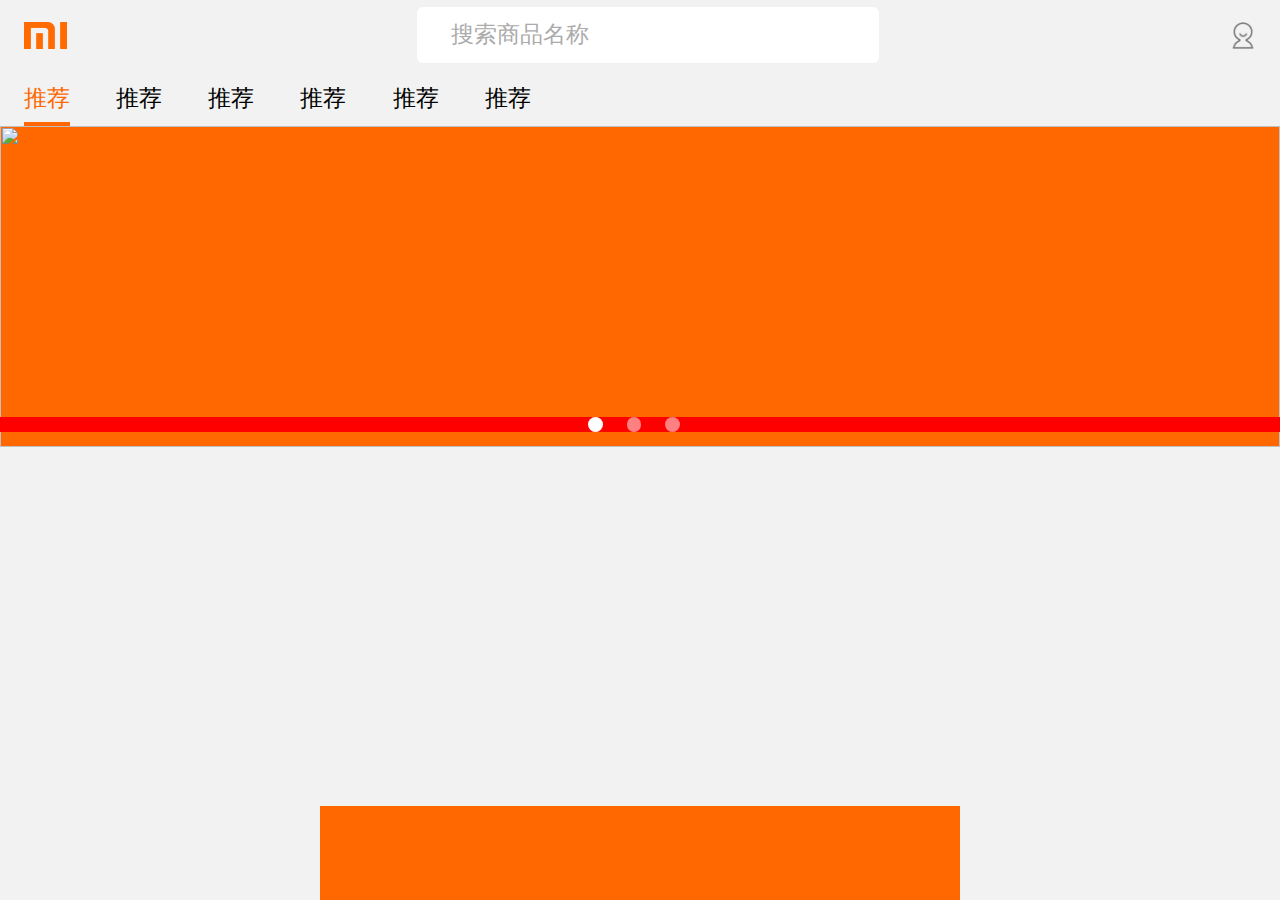
==== index.html @ 78974531 "pcxiaomi" ====
<!DOCTYPE html>
<html lang="zh">
<head>
	<meta charset="UTF-8">
	<meta name="viewport" content="width=device-width, initial-scale=1.0">
	<meta http-equiv="X-UA-Compatible" content="ie=edge">
	<link rel="stylesheet" type="text/css" href="css/style.css"/>
	<link rel="stylesheet" type="text/css" href="css/base.css"/>
	<script src="js/rem.js" type="text/javascript" charset="utf-8"></script>
	<title>Document</title>
</head>
<body>
	<div class="zhengti">
		<!-- 头部开始 -->
		<header class="toubu">
			<div class="toubu-top">
				<div class="toubu-logo">
					<img src="[data-uri]">
				</div>
				<div class="toubu-middle">
					<i class="iconfont">&#xe60c;<span>搜索商品名称</span></i>
				</div>
				<div class="toubu-right"></div>
			</div>
			<div class="toubu-bottom">
				<div class="zuo">
					<ul>
						<li class="A">推荐</li>
						<li>推荐</li>
						<li>推荐</li>
						<li>推荐</li>
						<li>推荐</li>
						<li>推荐</li>
						<li>推荐</li>
						<li>推荐</li>
						<li>推荐</li>
						<li>推荐</li>
						<li>推荐</li>
					</ul>
				</div>
				<div class="you"><i class="iconfont">&#xe668;</i></div>
			</div>
		</header>
		<!-- 头部结束 -->
		<!-- 轮播图开始 -->
		<main>
			<section>
				<div class="tupian-box">
					<ul>
						<li><img src="https://i8.mifile.cn/v1/a1/c39a9ca3-d498-2a5e-731a-22cdd0f160e5!720x360.webp" alt=""></li>
						<li><img src="https://i8.mifile.cn/v1/a1/c39a9ca3-d498-2a5e-731a-22cdd0f160e5!720x360.webp" alt=""></li>
						<li><img src="https://i8.mifile.cn/v1/a1/c39a9ca3-d498-2a5e-731a-22cdd0f160e5!720x360.webp" alt=""></li>
					</ul>
					<div class="yuandian">
						<div class="a active"></div>
						<div class="a"></div>
						<div class="a"></div>
					</div>
				</div>
			</section>
		</main>
		<!-- 轮播图结束 -->
		<!-- 底部开始 -->
		<footer class="dibu">
			
		</footer>
		<!-- 底部结束 -->
	</div>
</body>
</html>
---- css/style.css ----
.zhengti{
	max-width: 640;
	height: 100vh;
	margin: 0 auto;
	background: #f2f2f2;
}
/* 头部开始 */
.toubu{
	width: 100%;
	height: 2.12rem;
	padding:0 0.4rem;
	box-sizing: border-box;
	background: #f2f2f2;
	position: fixed;           //固定头部
	top: 0;
	left: 0;
}
.toubu-top{
	width: 100%;
	height: 1.19rem;
	display: flex;
	align-items: center;
	justify-content: space-between;
}
.toubu-bottom{
	width: 100%;
	height: 0.93rem;
	display: flex;
	justify-content: space-between;
}
.toubu-logo{
	width: 0.73rem;
	height: 0.45rem;
}
.toubu-logo img{
	width: 100%;
	height: 100%;
	display: block;
}
.toubu-middle{
	width: 7.80rem;
	height: 0.95rem;
	background: #fff;
	border-radius: 0.1rem;
	box-shadow:0 0 0.05rem raga(0,0,0,0.1);
	font-size: 0.38rem;
	color:#ababab;
	line-height: 0.93rem;
	padding-left: 0.27rem;
	box-sizing: border-box;
}
.toubu-middle i{
	margin-right:0.29rem;
}
.toubu-right{
	width: 0.45rem;
	height:0.45rem;
	background: url("[data-uri]")no-repeat center center/100% auto;  //不重复 位置 宽度 高度
}
.toubu-right img{
	width: 100%;
	height: 100%;
}
.toubu-bottom .zuo{
	width:9.17rem;
	height: 100%;
	overflow: auto;
}
.toubu-bottom .zuo::-webkit-scrollbar{    //去掉下划线
	width: 0;
	height: 0;
}
.toubu-bottom .zuo>ul>li:first-child{
	color: #ff6700;
	border-bottom: 0.08rem solid #FF6700;
}
.toubu-bottom .you{
	width:1.23rem;
	height: 100%;
	text-align:right;
	line-height: 0.93rem;
	color:#bdbdbd;
	font-size: 0.7rem;
}
.toubu-bottom .zuo>ul{
	width: 200%;
	height: 100%;
	font-size: 0.38rem;
	display: flex;
}
.toubu-bottom .zuo>ul>li{
	margin-right: 0.78rem;
	line-height: 0.93rem;
}
/* 头部结束 */
/* 轮播图开始 */
main{
	padding-top: 2.12rem;
	padding-bottom: 1.58rem;
}
.tupian-box{
	width: 100%;
	height: 5.42rem;
	overflow: hidden;
	position: relative;
}
.tupian-box>ul{
	width: 300%;
	height: 100%;
	background: #FF6700;
	display: flex;
}
.tupian-box>ul>li{
	width: 33.3333%;
	height: 100%;
}
.tupian-box>ul>li img{
	width: 100%;
	height: 100%;
}
.tupian-box .yuandian{
	width:100%;
	height: 0.25rem;
	background: red;
	display: flex;
	position: absolute;
	bottom: 0.25rem;
	left:0;
	justify-content: center;
	align-items: center;
}
.tupian-box .yuandian .a{
	width: 0.25rem;
	height: 0.25rem;
	background: rgba(255,255,255,0.5);
	justify-content: center;
	align-items: center;
	border-radius: 50%;
	margin: 0 0.20rem;
}
.tupian-box .yuandian .active{        //选中状态
	background: #FFFFFF;
}
.tupian-box .yuandian .a:first-child{
	margin-left: 0;
	background: #FFFFFF;
}
/* 轮播图结束 */
/* 底部开始 */
.dibu{
	max-width: 640px;
	width: 100%;
	height: 1.58rem;
	background: #FF6700;
	position: fixed;
	left: 50%;
	transform: translateX(-50%);
	bottom: 0;
}
/* 底部结束 */
---- css/base.css ----
*{
	margin: 0;
	padding: 0;
	font-family: "苹方","微软雅黑";
	font-style: normal;
	font-weight: normal;
}
@font-face {
  font-family: 'iconfont';  /* project id 974032 */
  src: url('//at.alicdn.com/t/font_974032_veuf9yc141c.eot');
  src: url('//at.alicdn.com/t/font_974032_veuf9yc141c.eot?#iefix') format('embedded-opentype'),
  url('//at.alicdn.com/t/font_974032_veuf9yc141c.woff') format('woff'),
  url('//at.alicdn.com/t/font_974032_veuf9yc141c.ttf') format('truetype'),
  url('//at.alicdn.com/t/font_974032_veuf9yc141c.svg#iconfont') format('svg');
}
.iconfont{
	font-family: iconfont;
}
a{
	text-decoration: none;
}
.clear::after{			//伪元素选择器
	content: "";
	display: block;
	width: 0;
	height: 0;
	clear: both;
}
ul,li{
	list-style: none;
}
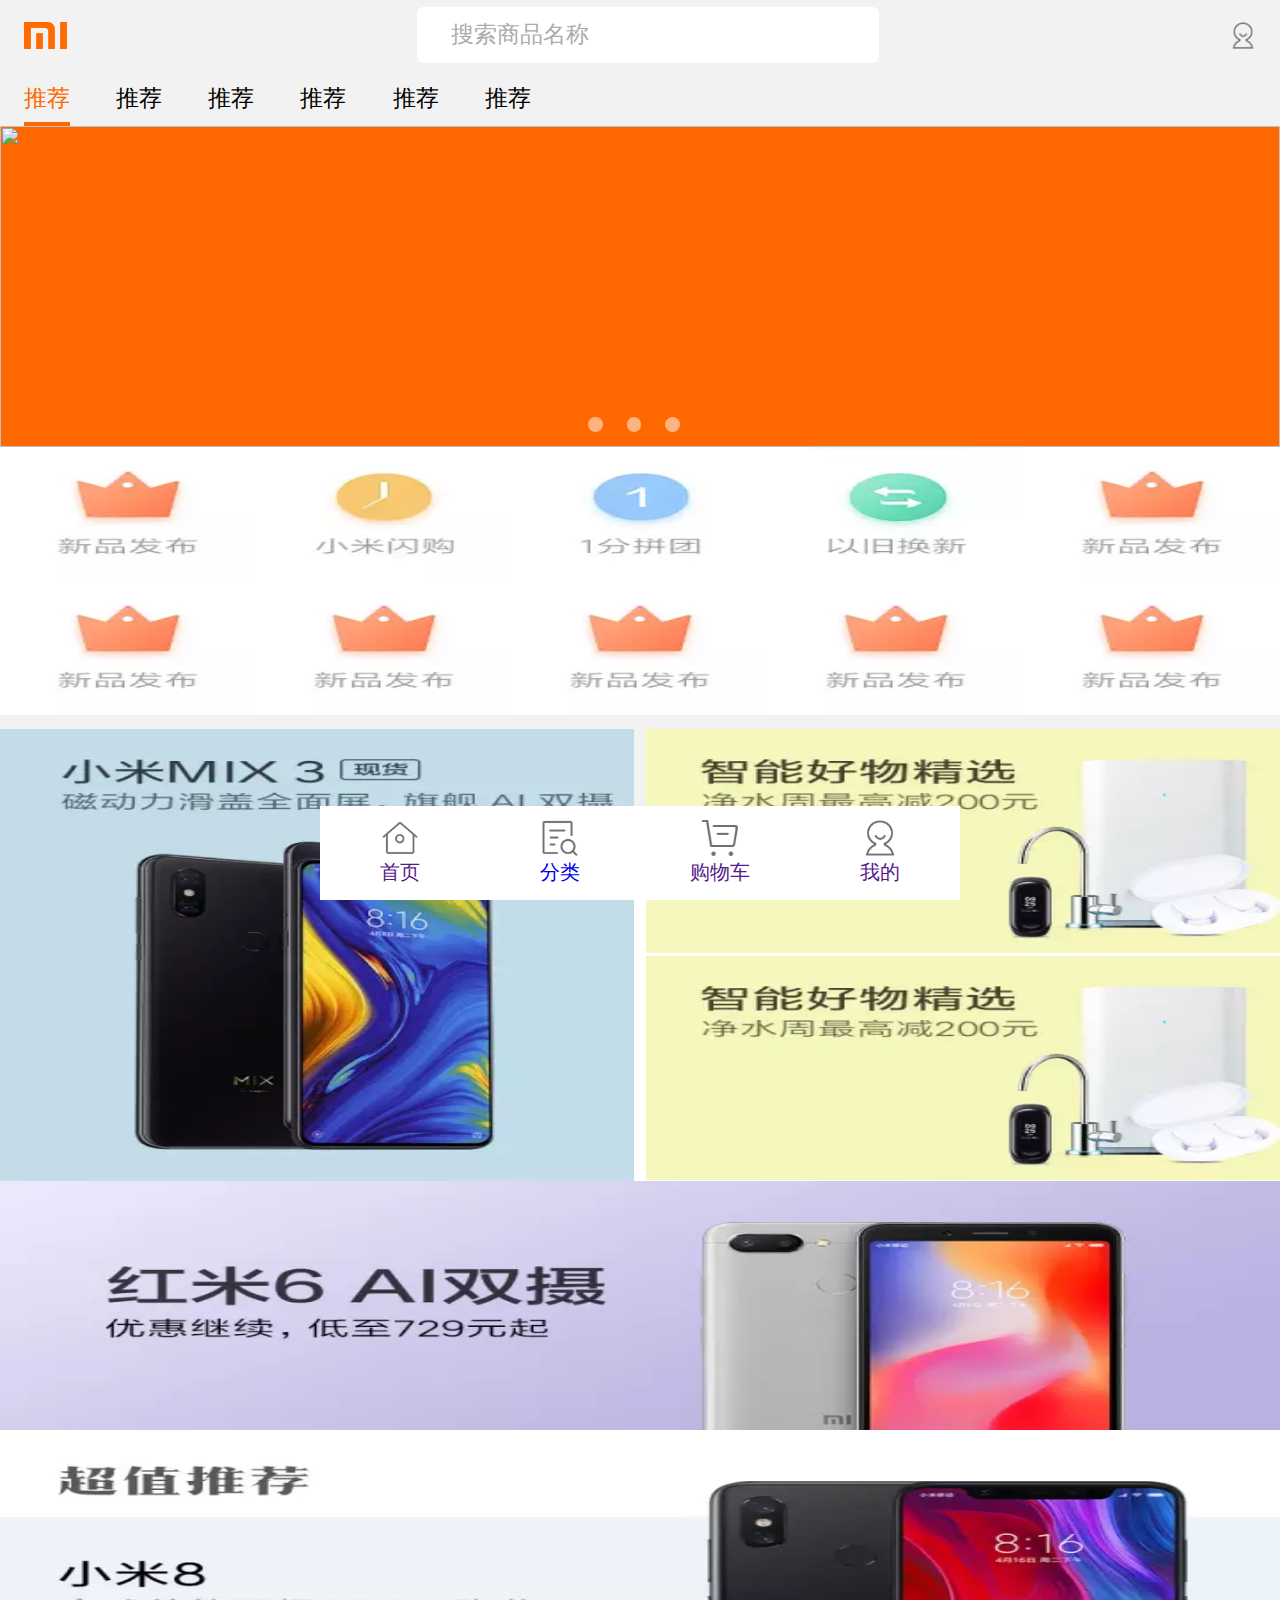
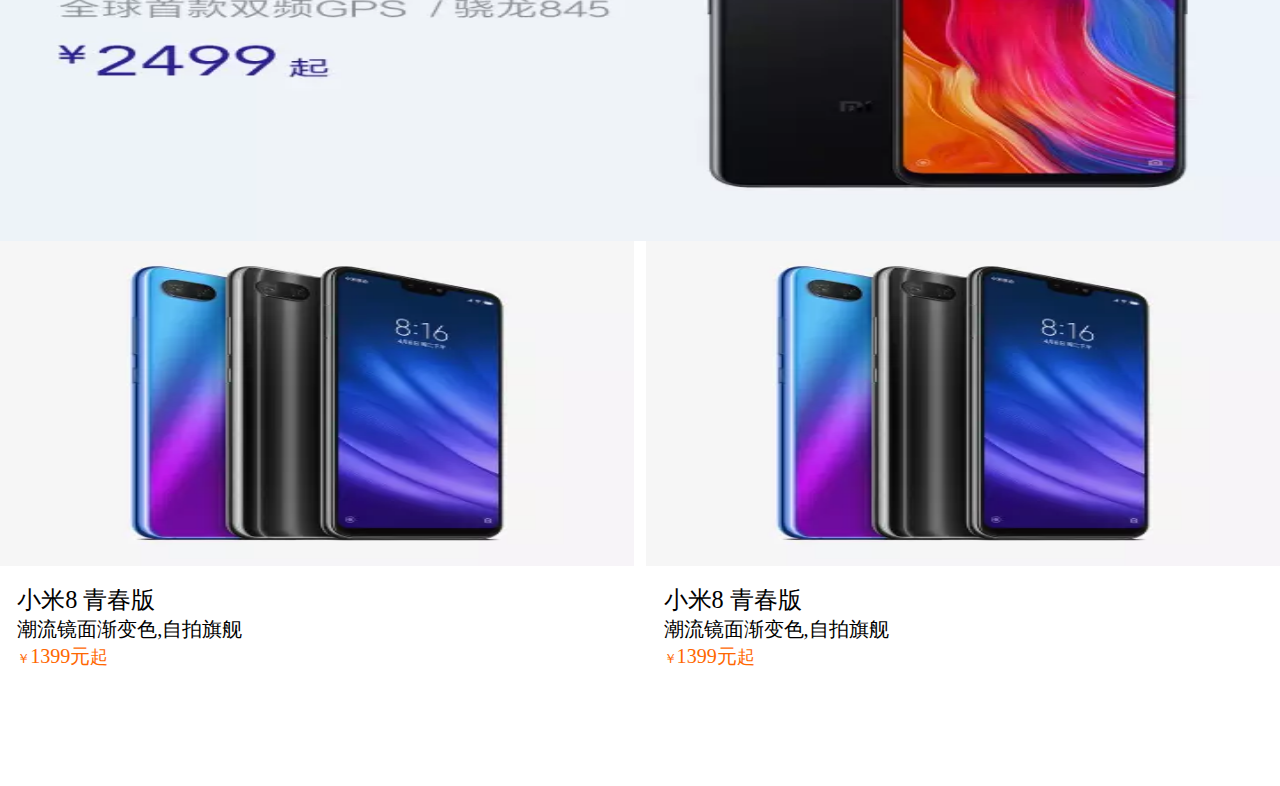
==== commit b35df30e: "pcxiaomi" ====
--- a/index.html
+++ b/index.html
@@ -42,8 +42,8 @@
 			</div>
 		</header>
 		<!-- 头部结束 -->
-		<!-- 轮播图开始 -->
 		<main>
+			<!-- 轮播图开始 -->
 			<section>
 				<div class="tupian-box">
 					<ul>
@@ -58,11 +58,93 @@
 					</div>
 				</div>
 			</section>
+			<section class="caidan">
+					<div><img src="img/菜单1.webp" ></div>
+					<div><img src="img/菜单2.webp" ></div>
+					<div><img src="img/菜单3.webp" ></div>
+					<div><img src="img/菜单4.webp" ></div>
+					<div><img src="img/菜单1.webp" ></div>
+					<div><img src="img/菜单1.webp" ></div>
+					<div><img src="img/菜单1.webp" ></div>
+					<div><img src="img/菜单1.webp" ></div>
+					<div><img src="img/菜单1.webp" ></div>
+					<div><img src="img/菜单1.webp" ></div>
+			</section>
+			<!-- 轮播图结束 -->
+			<!-- 首选开始/ -->
+			<section class="shouxuan">
+				<div class="shouxuan-zuo">
+					<img src="img/首选1t.webp" >
+				</div>
+				<div class="shouxuan-you">
+					<div class="top">
+						<img src="img/首选2t.webp" alt="">
+					</div>
+					<div class="bottom">
+						<img src="img/首选2t.webp" >
+					</div>
+				</div>
+			</section>
+			<!-- 首选结束/ -->
+			<!-- 广告1开始 -->
+			<section class="guanggao1">
+				<img src="img/广告1.webp" alt="">
+			</section>
+			<!-- 广告1结束 -->
+			<section class="tuijian">
+				<img src="img/超值推荐1.webp" alt="">
+			</section>
+			<!-- 商品列表开始 -->
+			<section class="splb">
+				<div class="splb-left">
+					<div class="top">
+						<img src="img/商品列表1.webp">
+					</div>
+					<div class="text-box">
+						<span>小米8 青春版</span>
+						<span>潮流镜面渐变色,自拍旗舰</span>
+						<span><i class="c">￥</i>1399元<i class="d">起</i></span>
+					</div>
+				</div>
+				<div class="splb-right">
+					<div class="bottom">
+						<img src="img/商品列表1.webp" >
+					</div>
+					<div class="text-box">
+						<span>小米8 青春版</span>
+						<span>潮流镜面渐变色,自拍旗舰</span>
+						<span><i class="c">￥</i>1399元<i class="d">起</i></span>
+					</div>
+				</div>
+			</section>
+			<!-- 商品列表结束 -->
 		</main>
-		<!-- 轮播图结束 -->
 		<!-- 底部开始 -->
 		<footer class="dibu">
-			
+				<div class="b">
+					<a href="">
+						<img src="img/首页1.png" alt="">
+						<i>首页</i>
+					</a>
+				</div>
+				<div class="b">
+					<a href="index2.html">
+						<img src="img/下载%20(1).png" alt="">
+						<i>分类</i>
+					</a>
+				</div>
+				<div class="b">
+					<a href="">
+						<img src="img/下载%20(2).png" alt="">
+						<i>购物车</i>
+					</a>
+				</div>
+				<div class="b">
+					<a href="">
+						<img src="img/下载%20(3).png" alt="">
+						<i>我的</i>
+					</a>
+				</div>
 		</footer>
 		<!-- 底部结束 -->
 	</div>
--- a/css/style.css
+++ b/css/style.css
@@ -6,6 +6,7 @@
 }
 /* 头部开始 */
 .toubu{
+	z-index: 2222;
 	width: 100%;
 	height: 2.12rem;
 	padding:0 0.4rem;
@@ -121,7 +122,6 @@
 .tupian-box .yuandian{
 	width:100%;
 	height: 0.25rem;
-	background: red;
 	display: flex;
 	position: absolute;
 	bottom: 0.25rem;
@@ -138,23 +138,211 @@
 	border-radius: 50%;
 	margin: 0 0.20rem;
 }
-.tupian-box .yuandian .active{        //选中状态
-	background: #FFFFFF;
-}
 .tupian-box .yuandian .a:first-child{
 	margin-left: 0;
-	background: #FFFFFF;
+}
+.tupian-box .yuandian .a .active{        //选中状态
+	background: #FFF;
 }
 /* 轮播图结束 */
+/* 菜单开始 */
+.caidan{
+	width: 100%;
+	height: 4.53rem;
+	display: flex;
+	flex-wrap: wrap;
+	margin-bottom: 0.23rem;
+}
+.caidan>div{
+	width: 20%;
+	height: 50%;
+}
+.caidan>div img{
+	width: 100%;
+	height: 100%;
+}
+/* 菜单结束 */
+/* 首选开始 */
+.shouxuan{
+	width: 100%;
+	height: 7.63rem;
+	display: flex;
+	justify-content: space-between;
+}
+.shouxuan .shouxuan-zuo{
+	width: 49.5%;
+	height: 100%;
+}
+.shouxuan .shouxuan-zuo img{
+	width: 100%;
+	height: 100%;
+}
+.shouxuan .shouxuan-you{
+	width: 49.5%;
+	height: 100%;
+}
+.shouxuan-you>div{
+	width: 100%;
+	height: 3.79rem;
+	display: flex;
+}
+.shouxuan-you .top img{
+	width: 100%;
+	height: 100%;
+}
+.shouxuan-you .bottom img{
+	width: 100%;
+	height: 100%;
+	margin-top: 0.04rem;
+}
+/* 首选结束 */
+/* 广告开始 */
+.guanggao1{
+	width: 100%;
+	height: 4.21rem;
+	background: #FFFF00;
+	margin-bottom: 0.25rem;
+}
+.guanggao1 img{
+	width: 100%;
+	height: 100%;
+}
+/* 广告结束 */
+.tuijian{
+	width:100%;
+	height: 6.67rem;
+	background: #FF6700;
+}
+.tuijian img{
+	width: 100%;
+	height: 100%;
+}
+/* 商品列表开始 */
+.splb{
+	width: 100%;
+	height: 7.63rem;
+	display: flex;
+	justify-content: space-between;
+}
+.splb-left{
+	width: 49.5%;
+	height: 7.63rem;
+}
+.splb-right{
+	width: 49.5%;
+	height: 7.63rem;
+}
+.splb .splb-left .top{
+	width: 100%;
+	height: 5.5rem;
+}
+.splb .splb-left .top img{
+	width: 100%;
+	height: 100%;
+}
+.splb .splb-left .text-box{
+	width: 100%;
+	height: 2.28rem;
+	display: flex;
+	flex-direction: column;
+	/* margin: 0.29rem 0.42rem; */
+	box-sizing: border-box;
+
+}
+.splb .splb-left .text-box>span:first-child{
+	font-size: 0.41rem;
+	/* width: 100%; */
+	margin:0.29rem 0 0 0.29rem;
+}
+.splb .splb-left .text-box>span:nth-child(2){
+	font-size: 0.34rem;
+	margin-left: 0.29rem;
+}
+.splb .splb-left .text-box>span:nth-child(3){
+	font-size: 0.34rem;
+	color: #ff6700;
+	margin-left: 0.29rem;
+}
+.splb .splb-left .text-box>span .c{
+	font-size: 0.22rem;
+	color: #ff6700;
+}
+.splb .splb-left .text-box>span .d{
+	font-size: 0.30rem;
+	color: #ff6700;
+}
+.splb .splb-right .bottom{
+	width: 100%;
+	height: 5.5rem;
+	background: blue;
+}
+.splb .splb-right .bottom img{
+	width: 100%;
+	height: 100%;
+}
+.splb .splb-right .text-box{
+	width: 100%;
+	height: 2.28rem;
+	display: flex;
+	flex-direction: column;
+	box-sizing: border-box;
+	
+}
+.splb .splb-right .text-box>span:first-child{
+	font-size: 0.41rem;
+	/* width: 100%; */
+	margin:0.29rem 0 0 0.29rem;
+}
+.splb .splb-right .text-box>span:nth-child(2){
+	font-size: 0.34rem;
+	margin-left: 0.29rem;
+}
+.splb .splb-right .text-box>span:nth-child(3){
+	font-size: 0.34rem;
+	color: #ff6700;
+	margin-left: 0.29rem;
+}
+.splb .splb-right .text-box>span .c{
+	font-size: 0.22rem;
+	color: #ff6700;
+}
+.splb .splb-right .text-box>span .d{
+	font-size: 0.30rem;
+	color: #ff6700;
+}
+/* 商品列表结束 */
 /* 底部开始 */
 .dibu{
 	max-width: 640px;
 	width: 100%;
 	height: 1.58rem;
-	background: #FF6700;
+	background: #FFFFFF;
 	position: fixed;
 	left: 50%;
 	transform: translateX(-50%);
 	bottom: 0;
+	display: flex;
+	box-shadow:0 0.03 0 0.02rem black;
+}
+.dibu .b{
+	width: 25%;
+	height: 100%;
+	display: flex;
+	flex-direction: column;
+	justify-content: center;
+	align-items: center;
+}
+.dibu>div a{
+	display: flex;
+	flex-direction: column;
+	align-items: center;
+}
+.dibu .b img{
+	width: 0.6rem;
+	height: 0.6rem;
+}
+.dibu .b i{
+	font-size: 0.33rem;
+	margin-top: 0.05rem;
 }
 /* 底部结束 */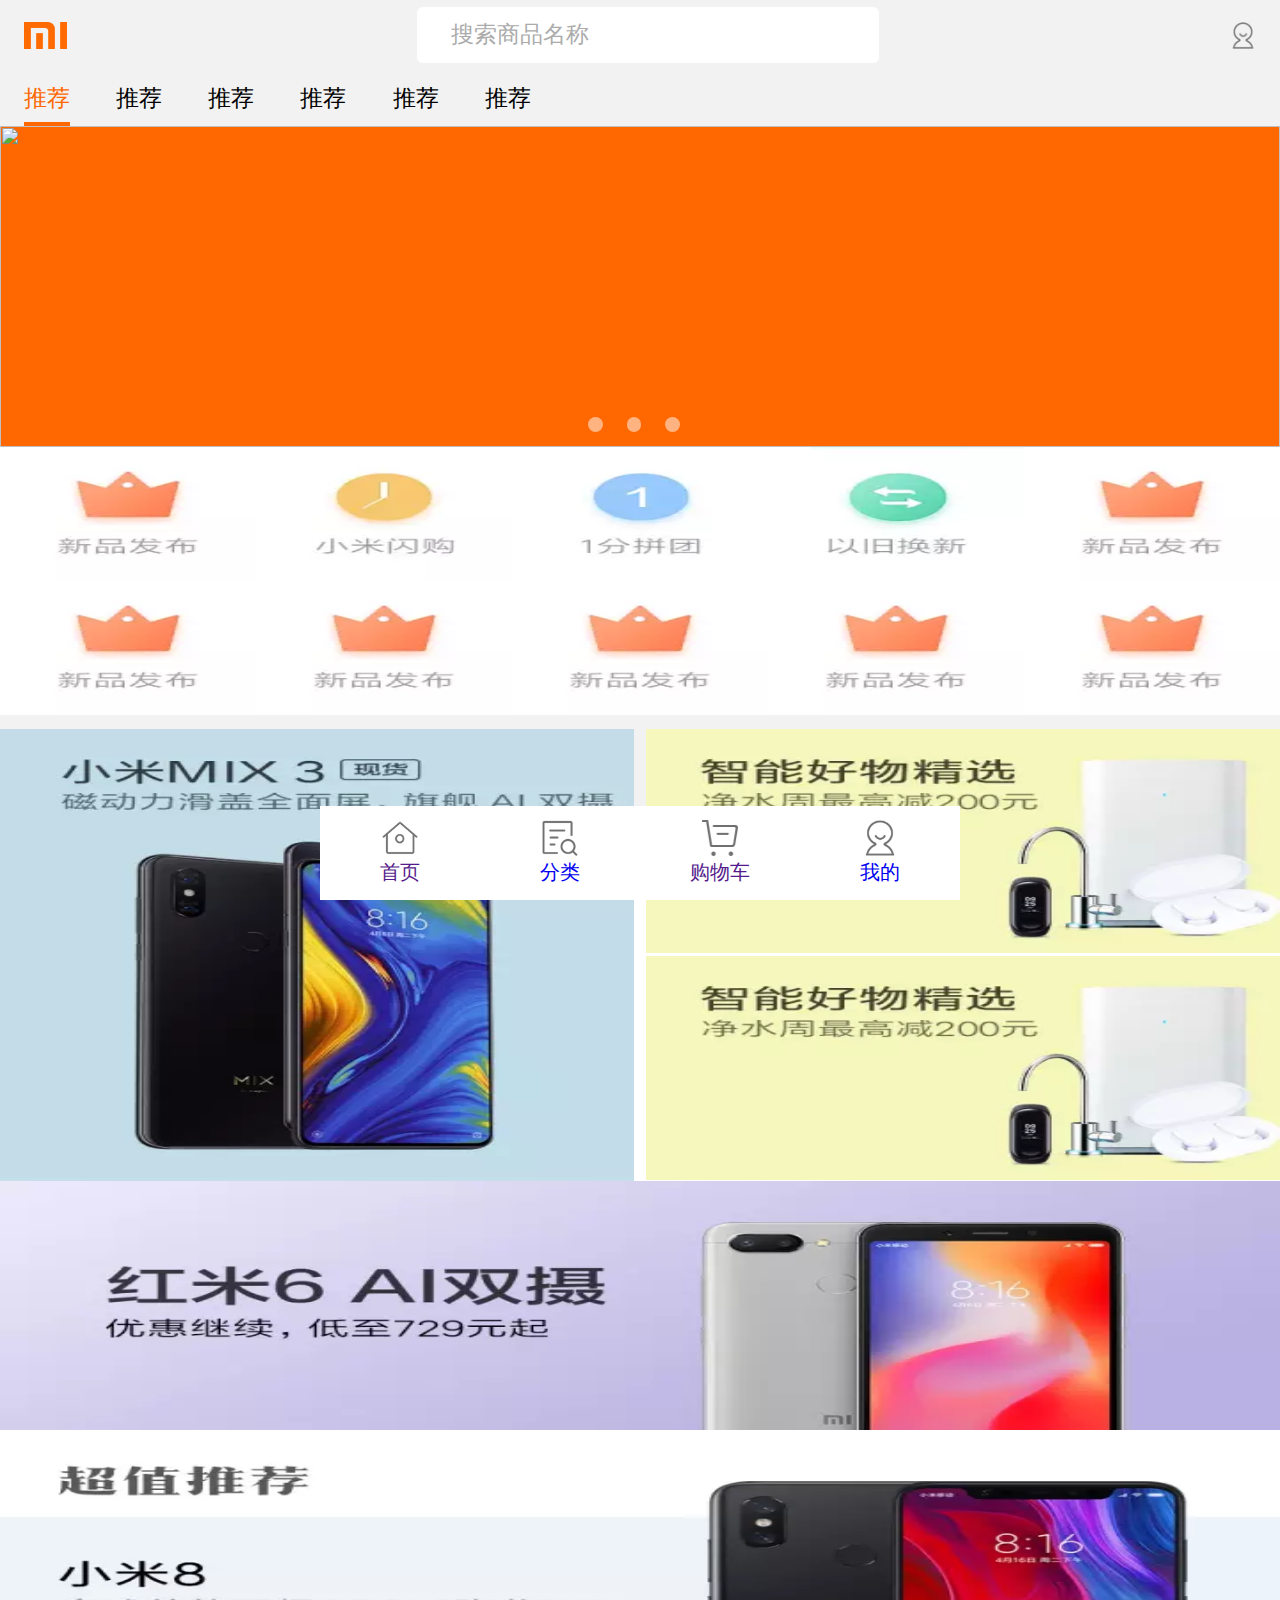
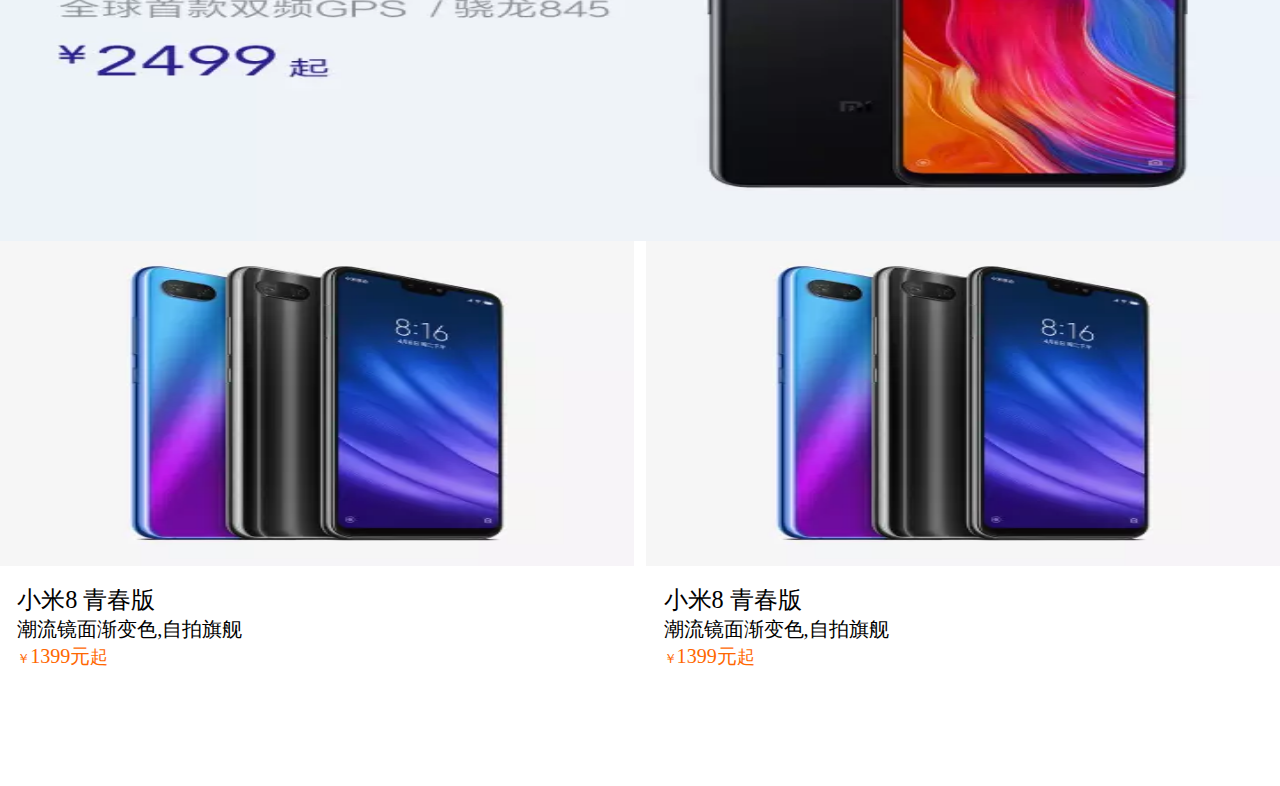
==== commit b063840d: "111" ====
--- a/index.html
+++ b/index.html
@@ -7,7 +7,7 @@
 	<link rel="stylesheet" type="text/css" href="css/style.css"/>
 	<link rel="stylesheet" type="text/css" href="css/base.css"/>
 	<script src="js/rem.js" type="text/javascript" charset="utf-8"></script>
-	<title>Document</title>
+	<title>首页</title>
 </head>
 <body>
 	<div class="zhengti">
@@ -140,7 +140,7 @@
 					</a>
 				</div>
 				<div class="b">
-					<a href="">
+					<a href="index4.html">
 						<img src="img/下载%20(3).png" alt="">
 						<i>我的</i>
 					</a>
--- a/css/style.css
+++ b/css/style.css
@@ -67,7 +67,7 @@
 	height: 100%;
 	overflow: auto;
 }
-.toubu-bottom .zuo::-webkit-scrollbar{    //去掉下划线
+.toubu-bottom .zuo::-webkit-scrollbar{    //去掉滚动条
 	width: 0;
 	height: 0;
 }
@@ -274,7 +274,7 @@
 .splb .splb-right .bottom{
 	width: 100%;
 	height: 5.5rem;
-	background: blue;
+	/* background: blue; */
 }
 .splb .splb-right .bottom img{
 	width: 100%;
--- a/css/base.css
+++ b/css/base.css
@@ -7,11 +7,11 @@
 }
 @font-face {
   font-family: 'iconfont';  /* project id 974032 */
-  src: url('//at.alicdn.com/t/font_974032_veuf9yc141c.eot');
-  src: url('//at.alicdn.com/t/font_974032_veuf9yc141c.eot?#iefix') format('embedded-opentype'),
-  url('//at.alicdn.com/t/font_974032_veuf9yc141c.woff') format('woff'),
-  url('//at.alicdn.com/t/font_974032_veuf9yc141c.ttf') format('truetype'),
-  url('//at.alicdn.com/t/font_974032_veuf9yc141c.svg#iconfont') format('svg');
+  src: url('//at.alicdn.com/t/font_974032_g6vkm2vw1as.eot');
+  src: url('//at.alicdn.com/t/font_974032_g6vkm2vw1as.eot?#iefix') format('embedded-opentype'),
+  url('//at.alicdn.com/t/font_974032_g6vkm2vw1as.woff') format('woff'),
+  url('//at.alicdn.com/t/font_974032_g6vkm2vw1as.ttf') format('truetype'),
+  url('//at.alicdn.com/t/font_974032_g6vkm2vw1as.svg#iconfont') format('svg');
 }
 .iconfont{
 	font-family: iconfont;
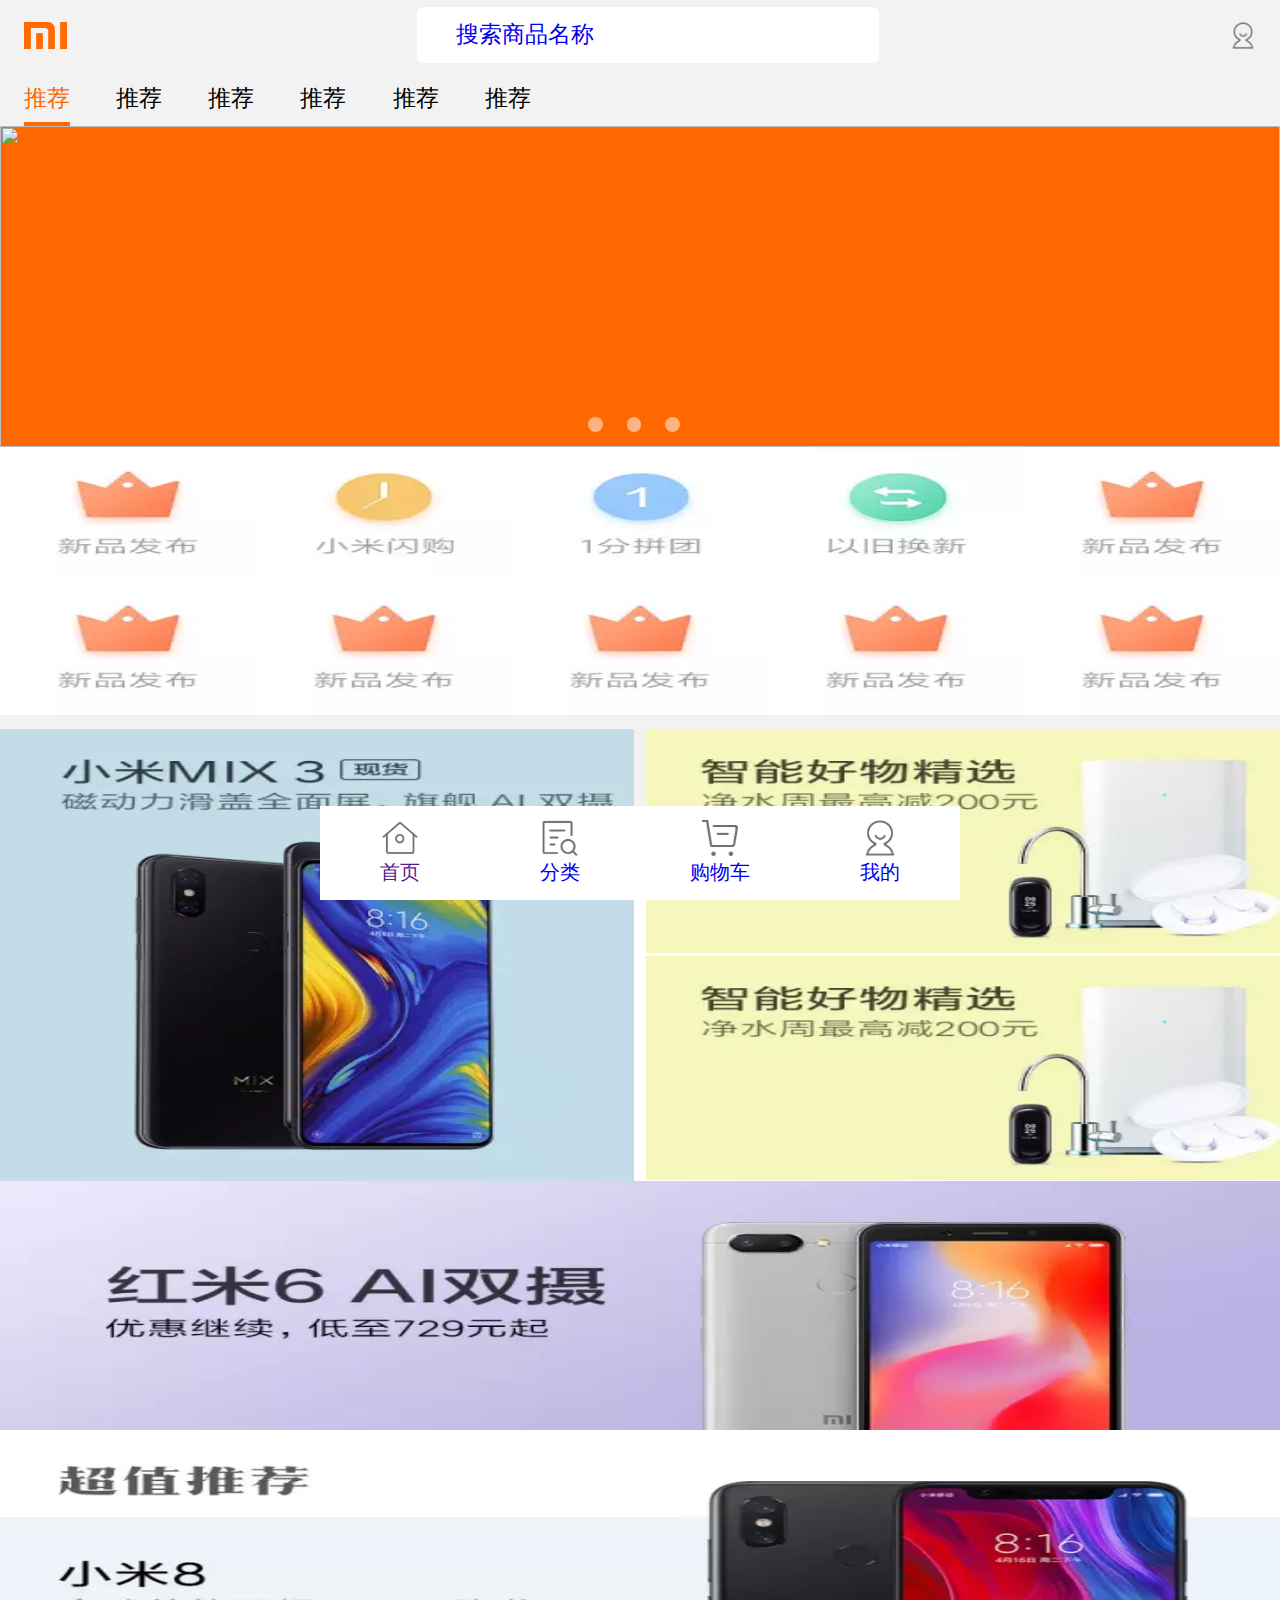
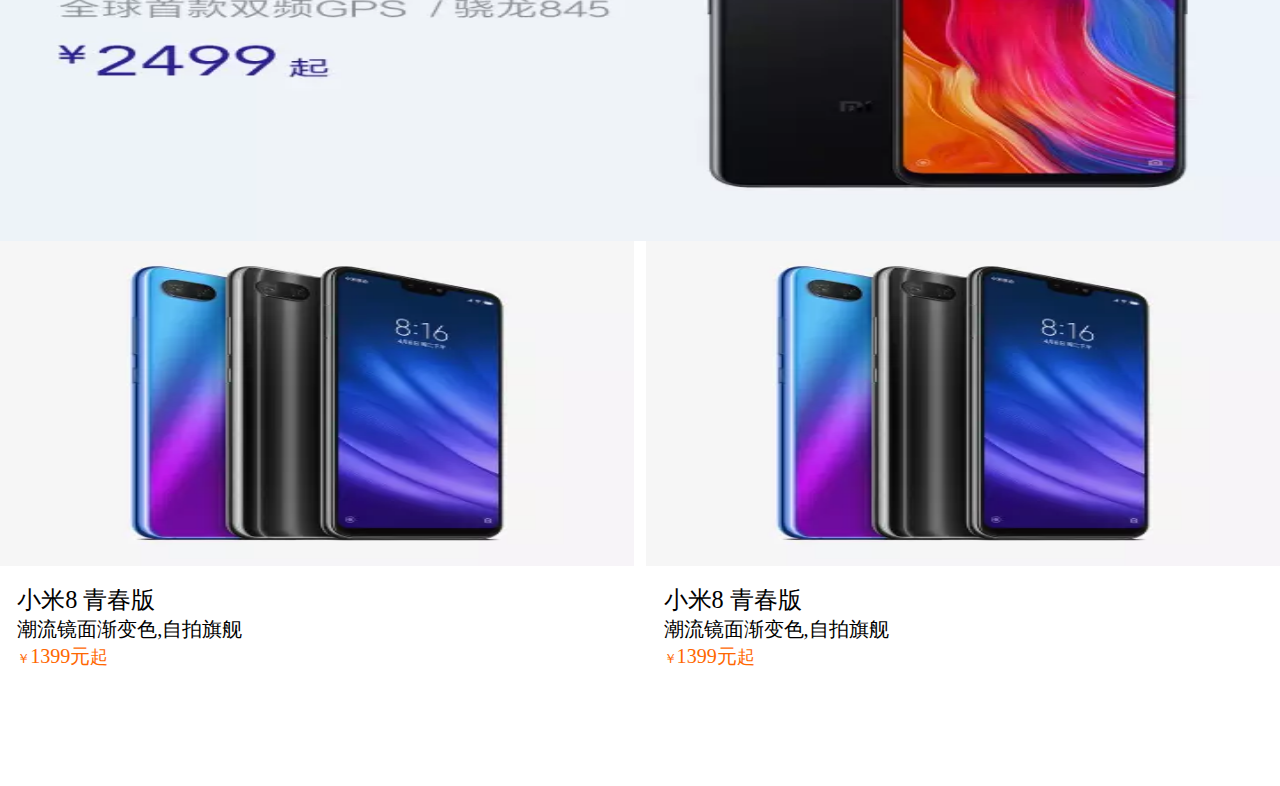
==== commit 8d834ba3: "111" ====
--- a/index.html
+++ b/index.html
@@ -18,7 +18,11 @@
 					<img src="[data-uri]">
 				</div>
 				<div class="toubu-middle">
-					<i class="iconfont">&#xe60c;<span>搜索商品名称</span></i>
+					<i class="iconfont">&#xe60c;
+					<a href="index5.html">
+					<span>搜索商品名称</span>
+					</a>
+					</i>
 				</div>
 				<div class="toubu-right"></div>
 			</div>
@@ -134,7 +138,7 @@
 					</a>
 				</div>
 				<div class="b">
-					<a href="">
+					<a href="index3.html">
 						<img src="img/下载%20(2).png" alt="">
 						<i>购物车</i>
 					</a>
--- a/css/base.css
+++ b/css/base.css
@@ -7,11 +7,11 @@
 }
 @font-face {
   font-family: 'iconfont';  /* project id 974032 */
-  src: url('//at.alicdn.com/t/font_974032_g6vkm2vw1as.eot');
-  src: url('//at.alicdn.com/t/font_974032_g6vkm2vw1as.eot?#iefix') format('embedded-opentype'),
-  url('//at.alicdn.com/t/font_974032_g6vkm2vw1as.woff') format('woff'),
-  url('//at.alicdn.com/t/font_974032_g6vkm2vw1as.ttf') format('truetype'),
-  url('//at.alicdn.com/t/font_974032_g6vkm2vw1as.svg#iconfont') format('svg');
+  src: url('//at.alicdn.com/t/font_974032_hid13qght5r.eot');
+  src: url('//at.alicdn.com/t/font_974032_hid13qght5r.eot?#iefix') format('embedded-opentype'),
+  url('//at.alicdn.com/t/font_974032_hid13qght5r.woff') format('woff'),
+  url('//at.alicdn.com/t/font_974032_hid13qght5r.ttf') format('truetype'),
+  url('//at.alicdn.com/t/font_974032_hid13qght5r.svg#iconfont') format('svg');
 }
 .iconfont{
 	font-family: iconfont;
